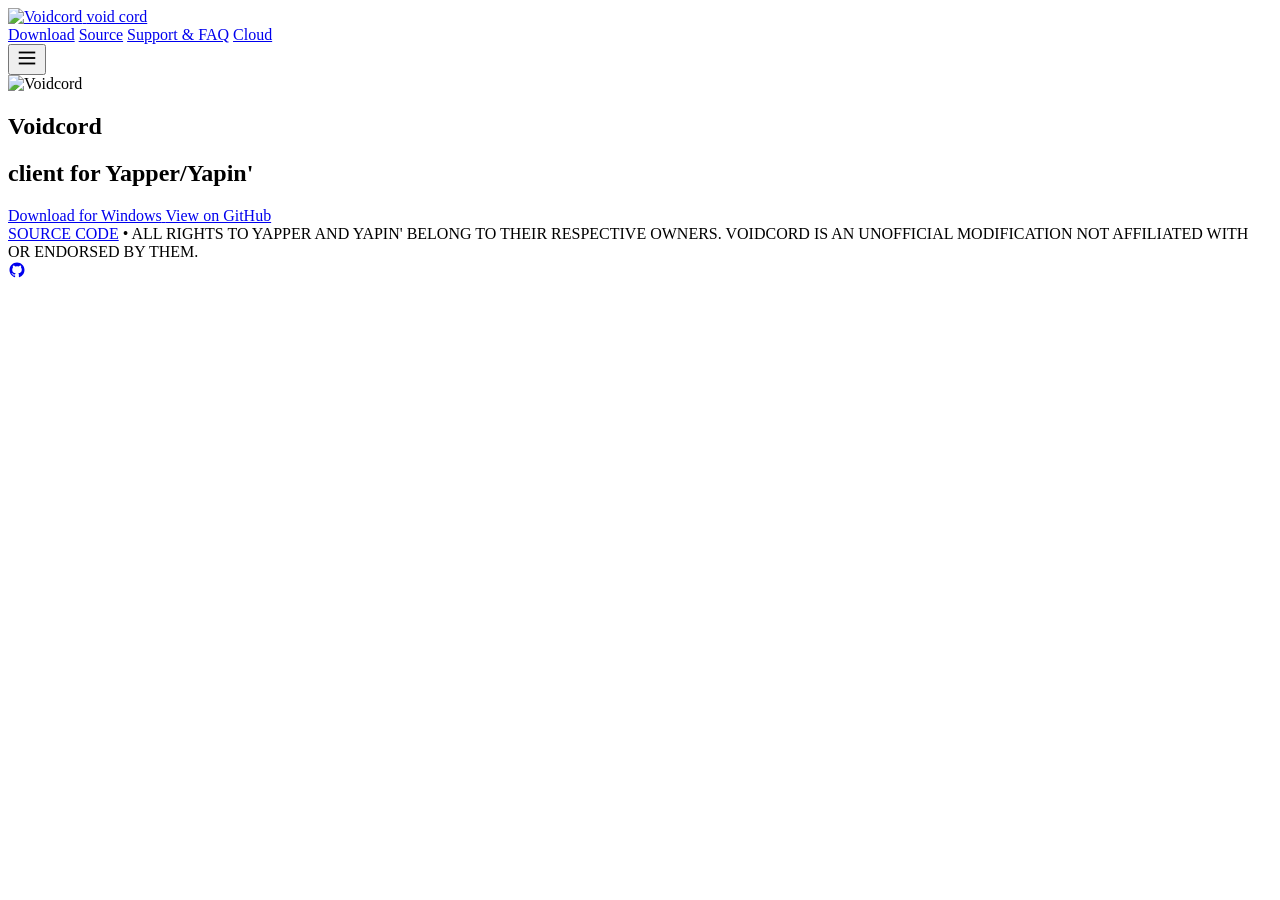
==== vercel/index.html @ d56703e0 "Update repository links to bintwin/Voidcord" ====
<!DOCTYPE html>
<html lang="en">
<head>
  <meta charset="UTF-8">
  <meta name="viewport" content="width=device-width, initial-scale=1.0">
  <title>Voidcord | Client for Yapper/Yapin'</title>
  <link rel="icon" type="image/x-icon" href="voidicon.ico">
  <link rel="preconnect" href="https://fonts.googleapis.com">
  <link rel="preconnect" href="https://fonts.gstatic.com" crossorigin>
  <link href="https://fonts.googleapis.com/css2?family=Inter:wght@400;500;600;700;800;900&display=swap" rel="stylesheet">
  <link rel="stylesheet" href="style.css">
</head>
<body>
  <header class="navbar">
    <div class="nav-container">
      <a href="#" class="brand">
        <img src="voidicon.png" alt="Voidcord" class="brand-icon">
        <span class="brand-text">void cord</span>
      </a>

      <nav class="nav-links">
        <a href="#download" class="nav-link">Download</a>
        <a href="https://github.com/bintwin/Voidcord" target="_blank" rel="noreferrer" class="nav-link">Source</a>
        <a href="support.html" class="nav-link">Support &amp; FAQ</a>
        <a href="#" class="nav-link">Cloud</a>
      </nav>

      <button class="mobile-toggle" id="mobileToggle" aria-label="Toggle navigation">
        <svg width="22" height="22" viewBox="0 0 24 24" fill="none" stroke="currentColor" stroke-width="2">
          <line x1="3" y1="12" x2="21" y2="12"></line>
          <line x1="3" y1="6" x2="21" y2="6"></line>
          <line x1="3" y1="18" x2="21" y2="18"></line>
        </svg>
      </button>
    </div>
  </header>

  <main class="page-content">
    <section class="hero-section">
      <div class="hero-brand">
        <img src="voidicon.png" alt="Voidcord" class="hero-icon">
        <h1 class="hero-title">Voidcord</h1>
      </div>

      <h2 class="hero-tagline">client for Yapper/Yapin'</h2>

      <div class="hero-actions" id="download">
        <a href="https://github.com/bintwin/Voidcord/releases/latest/download/VoidcordInstaller.exe" class="btn btn-download">
          <span>Download for Windows</span>
        </a>

        <a href="https://github.com/bintwin/Voidcord" target="_blank" rel="noreferrer" class="btn btn-secondary">
          View on GitHub
        </a>
      </div>
    </section>
  </main>

  <footer class="site-footer">
    <div class="footer-inner">
      <div class="footer-legal">
        <a href="https://github.com/bintwin/Voidcord" target="_blank" rel="noreferrer" class="footer-link">SOURCE CODE</a>
        <span class="footer-sep">•</span>
        <span class="footer-notice">ALL RIGHTS TO YAPPER AND YAPIN' BELONG TO THEIR RESPECTIVE OWNERS. VOIDCORD IS AN UNOFFICIAL MODIFICATION NOT AFFILIATED WITH OR ENDORSED BY THEM.</span>
      </div>

      <div class="footer-icons">
        <a href="https://github.com/bintwin/Voidcord" target="_blank" rel="noreferrer" class="footer-icon-btn" aria-label="GitHub">
          <svg width="18" height="18" viewBox="0 0 24 24" fill="currentColor">
            <path fill-rule="evenodd" clip-rule="evenodd" d="M12 2C6.477 2 2 6.484 2 12.017c0 4.425 2.865 8.18 6.839 9.504.5.092.682-.217.682-.483 0-.237-.008-.868-.013-1.703-2.782.605-3.369-1.343-3.369-1.343-.454-1.158-1.11-1.466-1.11-1.466-.908-.62.069-.608.069-.608 1.003.07 1.53 1.032 1.53 1.032.892 1.53 2.341 1.088 2.91.832.092-.647.35-1.088.636-1.338-2.22-.253-4.555-1.113-4.555-4.951 0-1.093.39-1.988 1.029-2.688-.103-.253-.446-1.272.098-2.65 0 0 .84-.27 2.75 1.026A9.564 9.564 0 0 1 12 6.844c.85.004 1.705.115 2.504.337 1.909-1.296 2.747-1.027 2.747-1.027.546 1.379.202 2.398.1 2.651.64.7 1.028 1.595 1.028 2.688 0 3.848-2.339 4.695-4.566 4.943.359.309.678.92.678 1.855 0 1.338-.012 2.419-.012 2.747 0 .268.18.58.688.482A10.019 10.019 0 0 0 22 12.017C22 6.484 17.522 2 12 2z"/>
          </svg>
        </a>
      </div>
    </div>
  </footer>

  <script src="script.js"></script>
</body>
</html>
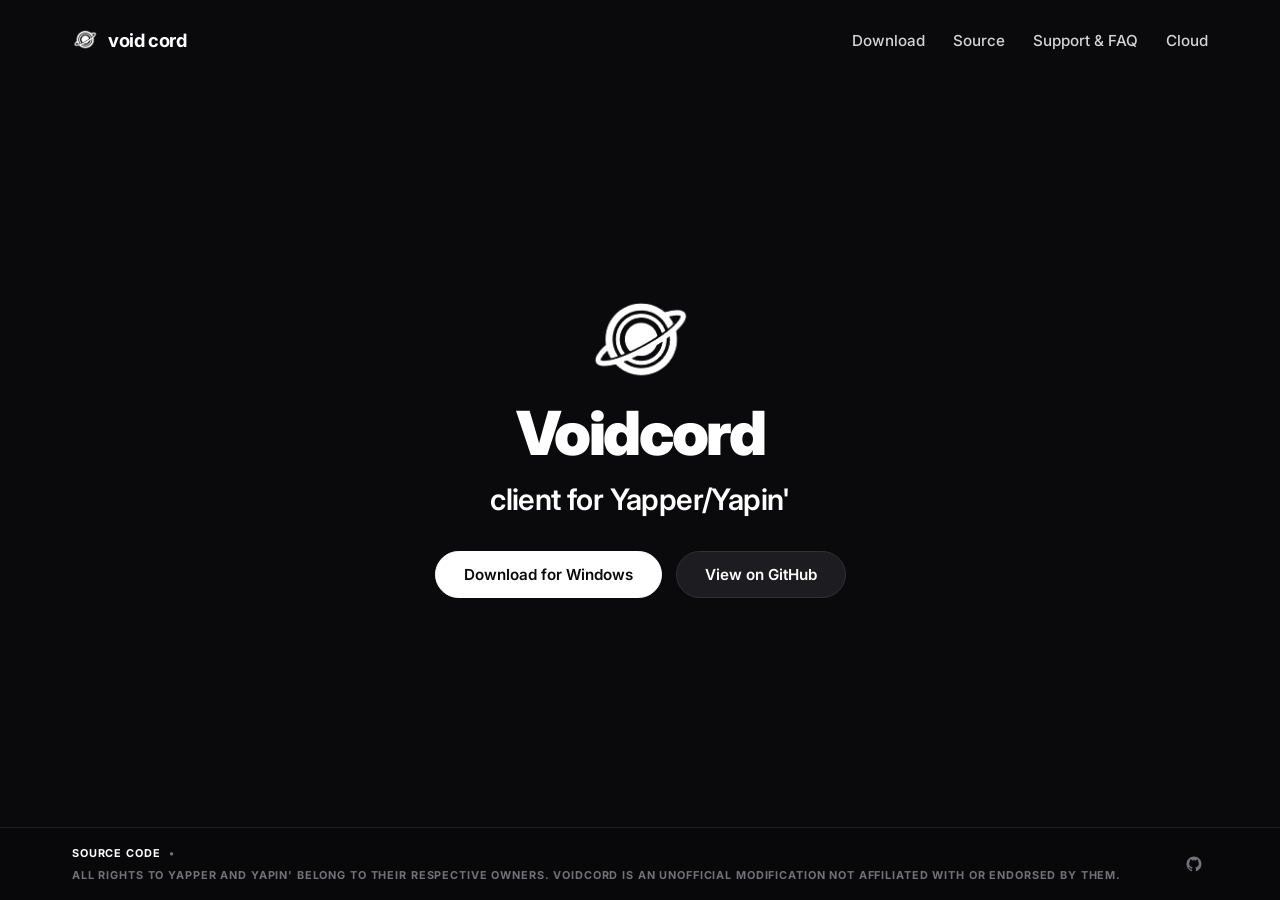
==== commit 41aaea14: "Initial commit of Voidcord client, installer, and website" ====
--- a/vercel/index.html
+++ b/vercel/index.html
@@ -20,7 +20,7 @@
 
       <nav class="nav-links">
         <a href="#download" class="nav-link">Download</a>
-        <a href="https://github.com/bintwin/Voidcord" target="_blank" rel="noreferrer" class="nav-link">Source</a>
+        <a href="https://github.com/spoonyspoonicus/Voidcord" target="_blank" rel="noreferrer" class="nav-link">Source</a>
         <a href="support.html" class="nav-link">Support &amp; FAQ</a>
         <a href="#" class="nav-link">Cloud</a>
       </nav>
@@ -45,11 +45,11 @@
       <h2 class="hero-tagline">client for Yapper/Yapin'</h2>
 
       <div class="hero-actions" id="download">
-        <a href="https://github.com/bintwin/Voidcord/releases/latest/download/VoidcordInstaller.exe" class="btn btn-download">
+        <a href="https://github.com/spoonyspoonicus/Voidcord/releases/latest/download/VoidcordInstaller.exe" class="btn btn-download">
           <span>Download for Windows</span>
         </a>
 
-        <a href="https://github.com/bintwin/Voidcord" target="_blank" rel="noreferrer" class="btn btn-secondary">
+        <a href="https://github.com/spoonyspoonicus/Voidcord" target="_blank" rel="noreferrer" class="btn btn-secondary">
           View on GitHub
         </a>
       </div>
@@ -59,13 +59,13 @@
   <footer class="site-footer">
     <div class="footer-inner">
       <div class="footer-legal">
-        <a href="https://github.com/bintwin/Voidcord" target="_blank" rel="noreferrer" class="footer-link">SOURCE CODE</a>
+        <a href="https://github.com/spoonyspoonicus/Voidcord" target="_blank" rel="noreferrer" class="footer-link">SOURCE CODE</a>
         <span class="footer-sep">•</span>
         <span class="footer-notice">ALL RIGHTS TO YAPPER AND YAPIN' BELONG TO THEIR RESPECTIVE OWNERS. VOIDCORD IS AN UNOFFICIAL MODIFICATION NOT AFFILIATED WITH OR ENDORSED BY THEM.</span>
       </div>
 
       <div class="footer-icons">
-        <a href="https://github.com/bintwin/Voidcord" target="_blank" rel="noreferrer" class="footer-icon-btn" aria-label="GitHub">
+        <a href="https://github.com/spoonyspoonicus/Voidcord" target="_blank" rel="noreferrer" class="footer-icon-btn" aria-label="GitHub">
           <svg width="18" height="18" viewBox="0 0 24 24" fill="currentColor">
             <path fill-rule="evenodd" clip-rule="evenodd" d="M12 2C6.477 2 2 6.484 2 12.017c0 4.425 2.865 8.18 6.839 9.504.5.092.682-.217.682-.483 0-.237-.008-.868-.013-1.703-2.782.605-3.369-1.343-3.369-1.343-.454-1.158-1.11-1.466-1.11-1.466-.908-.62.069-.608.069-.608 1.003.07 1.53 1.032 1.53 1.032.892 1.53 2.341 1.088 2.91.832.092-.647.35-1.088.636-1.338-2.22-.253-4.555-1.113-4.555-4.951 0-1.093.39-1.988 1.029-2.688-.103-.253-.446-1.272.098-2.65 0 0 .84-.27 2.75 1.026A9.564 9.564 0 0 1 12 6.844c.85.004 1.705.115 2.504.337 1.909-1.296 2.747-1.027 2.747-1.027.546 1.379.202 2.398.1 2.651.64.7 1.028 1.595 1.028 2.688 0 3.848-2.339 4.695-4.566 4.943.359.309.678.92.678 1.855 0 1.338-.012 2.419-.012 2.747 0 .268.18.58.688.482A10.019 10.019 0 0 0 22 12.017C22 6.484 17.522 2 12 2z"/>
           </svg>
--- a/vercel/style.css
+++ b/vercel/style.css
@@ -0,0 +1,500 @@
+:root {
+  --bg-page: #0a0a0c;
+  --text-primary: #ffffff;
+  --text-secondary: #a1a1aa;
+  --text-muted: #71717a;
+  --btn-main-bg: #ffffff;
+  --btn-main-text: #09090b;
+  --btn-sub-bg: #1c1c21;
+  --btn-sub-border: #303036;
+  --btn-sub-hover-border: #44444e;
+  --font-family: 'Inter', -apple-system, BlinkMacSystemFont, 'Segoe UI', Roboto, sans-serif;
+}
+
+*, *::before, *::after {
+  box-sizing: border-box;
+  margin: 0;
+  padding: 0;
+}
+
+html {
+  background-color: var(--bg-page);
+  color: var(--text-primary);
+  font-family: var(--font-family);
+  -webkit-font-smoothing: antialiased;
+}
+
+body {
+  min-height: 100vh;
+  display: flex;
+  flex-direction: column;
+  background-color: var(--bg-page);
+  overflow-x: hidden;
+}
+
+.navbar {
+  position: relative;
+  z-index: 30;
+  width: 100%;
+  padding-top: 14px;
+}
+
+.nav-container {
+  max-width: 1200px;
+  margin: 0 auto;
+  padding: 0 32px;
+  display: flex;
+  align-items: center;
+  justify-content: space-between;
+  height: 52px;
+}
+
+.brand {
+  display: inline-flex;
+  align-items: center;
+  gap: 10px;
+  text-decoration: none;
+  color: var(--text-primary);
+}
+
+.brand-icon {
+  width: 26px;
+  height: auto;
+}
+
+.brand-text {
+  font-size: 1.15rem;
+  font-weight: 700;
+  letter-spacing: -0.02em;
+}
+
+.nav-links {
+  display: flex;
+  align-items: center;
+  gap: 28px;
+}
+
+.nav-link {
+  text-decoration: none;
+  color: #d4d4d8;
+  font-size: 0.95rem;
+  font-weight: 500;
+  transition: color 0.15s ease;
+}
+
+.nav-link:hover {
+  color: #ffffff;
+}
+
+.mobile-toggle {
+  display: none;
+  background: transparent;
+  border: none;
+  color: #ffffff;
+  cursor: pointer;
+  padding: 6px;
+}
+
+.page-content {
+  flex: 1;
+  display: flex;
+  flex-direction: column;
+  justify-content: center;
+  align-items: center;
+  max-width: 1120px;
+  width: 100%;
+  margin: 0 auto;
+  padding: 40px 24px;
+}
+
+.hero-section {
+  text-align: center;
+  max-width: 800px;
+}
+
+.hero-brand {
+  display: flex;
+  flex-direction: column;
+  align-items: center;
+  justify-content: center;
+  gap: 12px;
+  margin-bottom: 14px;
+}
+
+.hero-icon {
+  width: 110px;
+  height: auto;
+  object-fit: contain;
+}
+
+.hero-title {
+  font-size: 3.8rem;
+  font-weight: 900;
+  letter-spacing: -0.04em;
+  color: #ffffff;
+  line-height: 1.1;
+}
+
+.hero-tagline {
+  font-size: 1.85rem;
+  font-weight: 600;
+  letter-spacing: -0.02em;
+  color: #ffffff;
+  margin-bottom: 34px;
+}
+
+.hero-actions {
+  display: flex;
+  align-items: center;
+  justify-content: center;
+  gap: 14px;
+  flex-wrap: wrap;
+}
+
+.download-dropdown-wrapper {
+  position: relative;
+}
+
+.btn {
+  display: inline-flex;
+  align-items: center;
+  justify-content: center;
+  font-family: inherit;
+  font-size: 0.95rem;
+  font-weight: 600;
+  padding: 13px 28px;
+  border-radius: 9999px;
+  text-decoration: none;
+  cursor: pointer;
+  border: 1px solid transparent;
+  transition: background-color 0.15s ease, border-color 0.15s ease, color 0.15s ease;
+}
+
+.btn-download {
+  background: var(--btn-main-bg);
+  color: var(--btn-main-text);
+  border-color: var(--btn-main-bg);
+}
+
+.btn-download:hover {
+  background: #e4e4e7;
+  border-color: #e4e4e7;
+}
+
+.btn-secondary {
+  background: var(--btn-sub-bg);
+  color: var(--text-primary);
+  border: 1px solid var(--btn-sub-border);
+}
+
+.btn-secondary:hover {
+  background: #25252c;
+  border-color: var(--btn-sub-hover-border);
+}
+
+.download-menu {
+  position: absolute;
+  top: calc(100% + 8px);
+  left: 50%;
+  transform: translateX(-50%);
+  width: 240px;
+  background: #141418;
+  border: 1px solid #27272c;
+  border-radius: 12px;
+  padding: 6px;
+  opacity: 0;
+  visibility: hidden;
+  pointer-events: none;
+  transition: opacity 0.15s ease;
+  z-index: 50;
+}
+
+.download-menu.active {
+  opacity: 1;
+  visibility: visible;
+  pointer-events: auto;
+}
+
+.download-item {
+  display: flex;
+  flex-direction: column;
+  padding: 8px 12px;
+  text-decoration: none;
+  border-radius: 8px;
+  transition: background-color 0.14s ease;
+  text-align: left;
+}
+
+.download-item:hover {
+  background: #202026;
+}
+
+.download-item .os-name {
+  color: #ffffff;
+  font-size: 0.85rem;
+  font-weight: 600;
+}
+
+.download-item .os-ext {
+  color: var(--text-muted);
+  font-size: 0.72rem;
+  margin-top: 2px;
+}
+
+.site-footer {
+  width: 100%;
+  border-top: 1px solid #1e1e23;
+  background: #08080a;
+  position: relative;
+  z-index: 20;
+}
+
+.footer-inner {
+  max-width: 1200px;
+  margin: 0 auto;
+  padding: 18px 32px;
+  display: flex;
+  align-items: center;
+  justify-content: space-between;
+  gap: 20px;
+}
+
+.footer-legal {
+  display: flex;
+  align-items: center;
+  flex-wrap: wrap;
+  gap: 8px;
+  font-size: 0.68rem;
+  font-weight: 700;
+  letter-spacing: 0.08em;
+  flex: 1;
+}
+
+.footer-link {
+  color: #ffffff;
+  text-decoration: none;
+  transition: opacity 0.15s ease;
+}
+
+.footer-link:hover {
+  text-decoration: underline;
+}
+
+.footer-sep {
+  color: var(--text-muted);
+}
+
+.footer-notice {
+  color: var(--text-muted);
+}
+
+.footer-icons {
+  display: flex;
+  align-items: center;
+}
+
+.footer-icon-btn {
+  color: var(--text-muted);
+  display: inline-flex;
+  align-items: center;
+  justify-content: center;
+  padding: 5px;
+  border-radius: 6px;
+  text-decoration: none;
+  transition: color 0.15s ease;
+}
+
+.footer-icon-btn:hover {
+  color: #ffffff;
+}
+
+.support-page-content {
+  align-items: stretch;
+  max-width: 860px;
+  padding: 44px 24px 64px;
+}
+
+.support-wrapper {
+  width: 100%;
+}
+
+.support-header {
+  margin-bottom: 40px;
+  text-align: left;
+}
+
+.support-title {
+  font-size: 2.6rem;
+  font-weight: 800;
+  letter-spacing: -0.03em;
+  color: #ffffff;
+  margin-bottom: 8px;
+}
+
+.support-subtitle {
+  font-size: 1.05rem;
+  color: var(--text-secondary);
+}
+
+.faq-section {
+  margin-bottom: 40px;
+}
+
+.faq-group-title {
+  font-size: 1.5rem;
+  font-weight: 700;
+  letter-spacing: -0.02em;
+  color: #ffffff;
+  margin-bottom: 16px;
+  text-align: left;
+}
+
+.faq-accordion {
+  display: flex;
+  flex-direction: column;
+  border-top: 1px solid #222226;
+}
+
+.faq-item {
+  border-bottom: 1px solid #222226;
+}
+
+.faq-question {
+  width: 100%;
+  background: transparent;
+  border: none;
+  text-align: left;
+  display: flex;
+  align-items: center;
+  gap: 12px;
+  padding: 16px 4px;
+  font-family: inherit;
+  font-size: 1.025rem;
+  font-weight: 600;
+  color: #f4f4f5;
+  cursor: pointer;
+  transition: color 0.15s ease;
+}
+
+.faq-question:hover {
+  color: #ffffff;
+}
+
+.faq-caret {
+  font-size: 0.8rem;
+  color: var(--text-muted);
+  transition: transform 0.2s ease, color 0.2s ease;
+  display: inline-block;
+  user-select: none;
+}
+
+.faq-item.open .faq-caret {
+  transform: rotate(90deg);
+  color: #ffffff;
+}
+
+.faq-answer {
+  max-height: 0;
+  overflow: hidden;
+  transition: max-height 0.22s ease-out;
+  color: var(--text-secondary);
+  font-size: 0.935rem;
+  line-height: 1.6;
+}
+
+.faq-item.open .faq-answer {
+  max-height: 500px;
+  padding-bottom: 16px;
+  padding-left: 24px;
+}
+
+.faq-answer code {
+  background: #18181d;
+  color: #f4f4f5;
+  padding: 2px 6px;
+  border-radius: 4px;
+  font-size: 0.85rem;
+  border: 1px solid rgba(255, 255, 255, 0.08);
+}
+
+.support-footer-note {
+  margin-top: 36px;
+  text-align: left;
+  font-size: 0.95rem;
+  color: var(--text-secondary);
+}
+
+.support-note-link {
+  color: #ffffff;
+  text-decoration: underline;
+}
+
+.nav-link.active {
+  color: #ffffff;
+  font-weight: 600;
+}
+
+@media (max-width: 720px) {
+  .nav-container {
+    padding: 0 20px;
+  }
+
+  .page-content {
+    padding: 32px 16px;
+  }
+
+  .hero-title {
+    font-size: 2.8rem;
+  }
+
+  .hero-tagline {
+    font-size: 1.35rem;
+    padding: 0 10px;
+  }
+
+  .hero-actions {
+    flex-direction: column;
+    width: 100%;
+    max-width: 300px;
+    margin: 0 auto;
+    gap: 10px;
+  }
+
+  .download-dropdown-wrapper {
+    width: 100%;
+  }
+
+  .btn {
+    width: 100%;
+    padding: 12px 18px;
+    font-size: 0.9rem;
+  }
+
+  .footer-inner {
+    padding: 16px 20px;
+    flex-direction: column;
+    align-items: flex-start;
+  }
+
+  .nav-links {
+    position: absolute;
+    top: 60px;
+    left: 0;
+    right: 0;
+    background: #0f0f13;
+    flex-direction: column;
+    padding: 20px 24px;
+    gap: 18px;
+    border-bottom: 1px solid #27272c;
+    display: none;
+    z-index: 100;
+  }
+
+  .nav-links.active {
+    display: flex;
+  }
+
+  .mobile-toggle {
+    display: block;
+  }
+}
